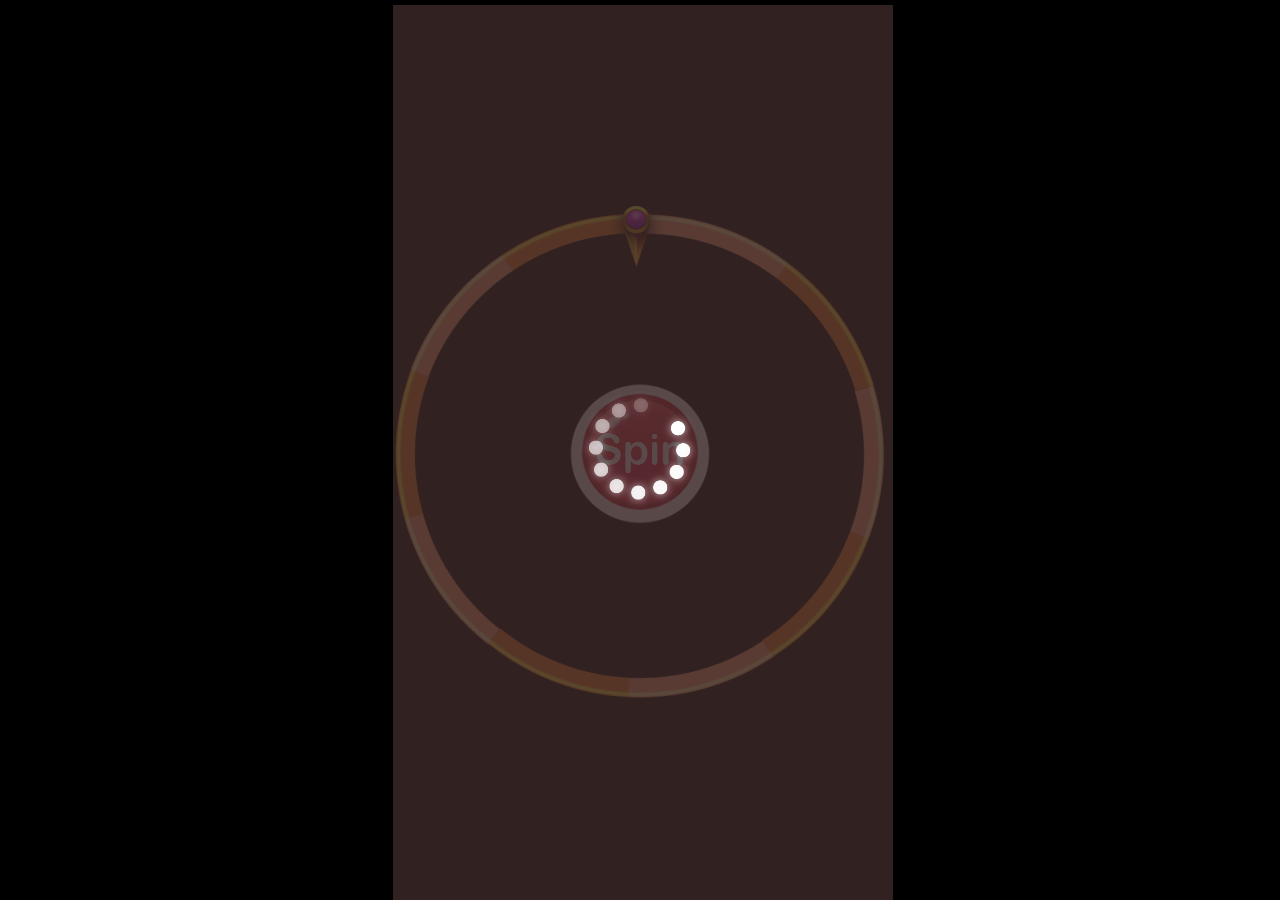
==== Builds/altdrx/index.html @ cdd34955 "alt drx spin the wheel added" ====
<!DOCTYPE html>
<html>
<head>
  <meta charset="utf-8">

  <title>Cocos Creator | WheelOfSpinFree</title>

  <!--http://www.html5rocks.com/en/mobile/mobifying/-->
  <meta name="viewport"
        content="width=device-width,user-scalable=no,initial-scale=1, minimum-scale=1,maximum-scale=1"/>

  <!--https://developer.apple.com/library/safari/documentation/AppleApplications/Reference/SafariHTMLRef/Articles/MetaTags.html-->
  <meta name="apple-mobile-web-app-capable" content="yes">
  <meta name="apple-mobile-web-app-status-bar-style" content="black-translucent">
  <meta name="format-detection" content="telephone=no">

  <!-- force webkit on 360 -->
  <meta name="renderer" content="webkit"/>
  <meta name="force-rendering" content="webkit"/>
  <!-- force edge on IE -->
  <meta http-equiv="X-UA-Compatible" content="IE=edge,chrome=1"/>
  <meta name="msapplication-tap-highlight" content="no">

  <!-- force full screen on some browser -->
  <meta name="full-screen" content="yes"/>
  <meta name="x5-fullscreen" content="true"/>
  <meta name="360-fullscreen" content="true"/>
  
  <!-- force screen orientation on some browser -->
  <meta name="screen-orientation" content="portrait"/>
  <meta name="x5-orientation" content="portrait">

  <!--fix fireball/issues/3568 -->
  <!--<meta name="browsermode" content="application">-->
  <meta name="x5-page-mode" content="app">

  <!--<link rel="apple-touch-icon" href=".png" />-->
  <!--<link rel="apple-touch-icon-precomposed" href=".png" />-->

  <link rel="stylesheet" type="text/css" href="style-mobile.css"/>
  <link rel="icon" href="favicon.ico"/>
</head>
<body>
  <canvas id="GameCanvas" oncontextmenu="event.preventDefault()" tabindex="0"></canvas>
  <div id="splash">
    <div class="progress-bar stripes">
      <span style="width: 0%"></span>
    </div>
  </div>

<script src="src/settings.js" charset="utf-8"></script>

<script src="main.js" charset="utf-8"></script>

<script type="text/javascript">
(function () {
    // open web debugger console
    if (typeof VConsole !== 'undefined') {
        window.vConsole = new VConsole();
    }

    var debug = window._CCSettings.debug;
    var splash = document.getElementById('splash');
    splash.style.display = 'block';

    function loadScript (moduleName, cb) {
      function scriptLoaded () {
          document.body.removeChild(domScript);
          domScript.removeEventListener('load', scriptLoaded, false);
          cb && cb();
      };
      var domScript = document.createElement('script');
      domScript.async = true;
      domScript.src = moduleName;
      domScript.addEventListener('load', scriptLoaded, false);
      document.body.appendChild(domScript);
    }

    loadScript(debug ? 'cocos2d-js.js' : 'cocos2d-js-min.js', function () {
      if (CC_PHYSICS_BUILTIN || CC_PHYSICS_CANNON) {
        loadScript(debug ? 'physics.js' : 'physics-min.js', window.boot);
      }
      else {
        window.boot();
      }
    });
})();
</script>
</body>
</html>
---- Builds/altdrx/style-mobile.css ----
html {
  -ms-touch-action: none;
}

body, canvas, div {
  display: block;
  outline: none;
  -webkit-tap-highlight-color: rgba(0, 0, 0, 0);

  user-select: none;
  -moz-user-select: none;
  -webkit-user-select: none;
  -ms-user-select: none;
  -khtml-user-select: none;
  -webkit-tap-highlight-color: rgba(0, 0, 0, 0);
}

/* Remove spin of input type number */
input::-webkit-outer-spin-button,
input::-webkit-inner-spin-button {
  /* display: none; <- Crashes Chrome on hover */
  -webkit-appearance: none;
  margin: 0; /* <-- Apparently some margin are still there even though it's hidden */
}

body {
  position: absolute;
  top: 0;
  left: 0;
  width: 100%;
  height: 100%;
  padding: 0;
  border: 0;
  margin: 0;

  cursor: default;
  color: #888;
  background-color: #333;

  text-align: center;
  font-family: Helvetica, Verdana, Arial, sans-serif;

  display: flex;
  flex-direction: column;
  
  /* fix bug: https://github.com/cocos-creator/2d-tasks/issues/791 */
  /* overflow cannot be applied in Cocos2dGameContainer, 
  otherwise child elements will be hidden when Cocos2dGameContainer rotated 90 deg */
  overflow: hidden;
}

#Cocos2dGameContainer {
  position: absolute;
  margin: 0;
  left: 0px;
  top: 0px;

  display: -webkit-box;
  -webkit-box-orient: horizontal;
  -webkit-box-align: center;
  -webkit-box-pack: center;
}

canvas {
  background-color: rgba(0, 0, 0, 0);
}

a:link, a:visited {
  color: #666;
}

a:active, a:hover {
  color: #666;
}

p.header {
  font-size: small;
}

p.footer {
  font-size: x-small;
}

#splash {
  position: absolute;
  top: 0;
  left: 0;
  width: 100%;
  height: 100%;
  background: #171717 url(./splash.png) no-repeat center;
  background-size: 45%;
}

.progress-bar {
    position: absolute;
    left: 27.5%;
    top: 80%;
    height: 3px;
    padding: 2px;
    width: 45%;
    border-radius: 7px;
    box-shadow: 0 1px 5px #000 inset, 0 1px 0 #444;           
}

.progress-bar span {
    display: block;
    height: 100%;
    border-radius: 3px;
    transition: width .4s ease-in-out;
    background-color: #3dc5de;
}

.stripes span {
    background-size: 30px 30px;
    background-image: linear-gradient(135deg, rgba(255, 255, 255, .15) 25%, transparent 25%,
                        transparent 50%, rgba(255, 255, 255, .15) 50%, rgba(255, 255, 255, .15) 75%,
                        transparent 75%, transparent);            
    
    animation: animate-stripes 1s linear infinite;             
}

@keyframes animate-stripes {
    0% {background-position: 0 0;} 100% {background-position: 60px 0;}
}
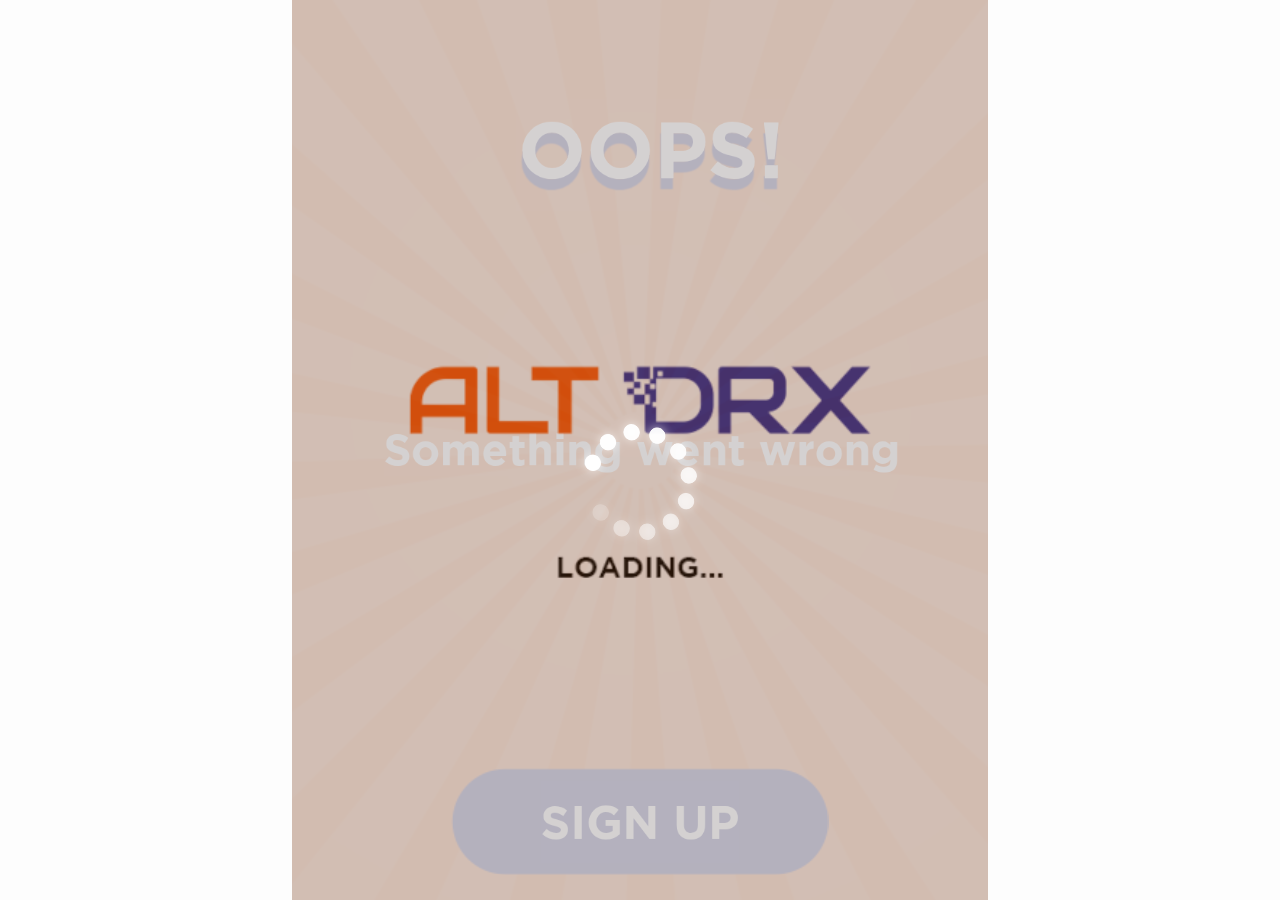
==== commit 1d3d2fdf: "game1 updated" ====
--- a/Builds/altdrx/index.html
+++ b/Builds/altdrx/index.html
@@ -3,7 +3,7 @@
 <head>
   <meta charset="utf-8">
 
-  <title>Cocos Creator | WheelOfSpinFree</title>
+  <title>ALT DRX | Login Register</title>
 
   <!--http://www.html5rocks.com/en/mobile/mobifying/-->
   <meta name="viewport"
@@ -38,9 +38,20 @@
   <!--<link rel="apple-touch-icon-precomposed" href=".png" />-->
 
   <link rel="stylesheet" type="text/css" href="style-mobile.css"/>
-  <link rel="icon" href="favicon.ico"/>
+  <!--<link rel="icon" href="favicon.ico"/>-->
+  <!-- Google Tag Manager -->
+<script>(function(w,d,s,l,i){w[l]=w[l]||[];w[l].push({'gtm.start':
+new Date().getTime(),event:'gtm.js'});var f=d.getElementsByTagName(s)[0],
+j=d.createElement(s),dl=l!='dataLayer'?'&l='+l:'';j.async=true;j.src=
+'https://www.googletagmanager.com/gtm.js?id='+i+dl;f.parentNode.insertBefore(j,f);
+})(window,document,'script','dataLayer','GTM-PKZRLL8');</script>
+<!-- End Google Tag Manager -->
 </head>
 <body>
+<!-- Google Tag Manager (noscript) -->
+<noscript><iframe src="https://www.googletagmanager.com/ns.html?id=GTM-PKZRLL8"
+height="0" width="0" style="display:none;visibility:hidden"></iframe></noscript>
+<!-- End Google Tag Manager (noscript) -->
   <canvas id="GameCanvas" oncontextmenu="event.preventDefault()" tabindex="0"></canvas>
   <div id="splash">
     <div class="progress-bar stripes">
